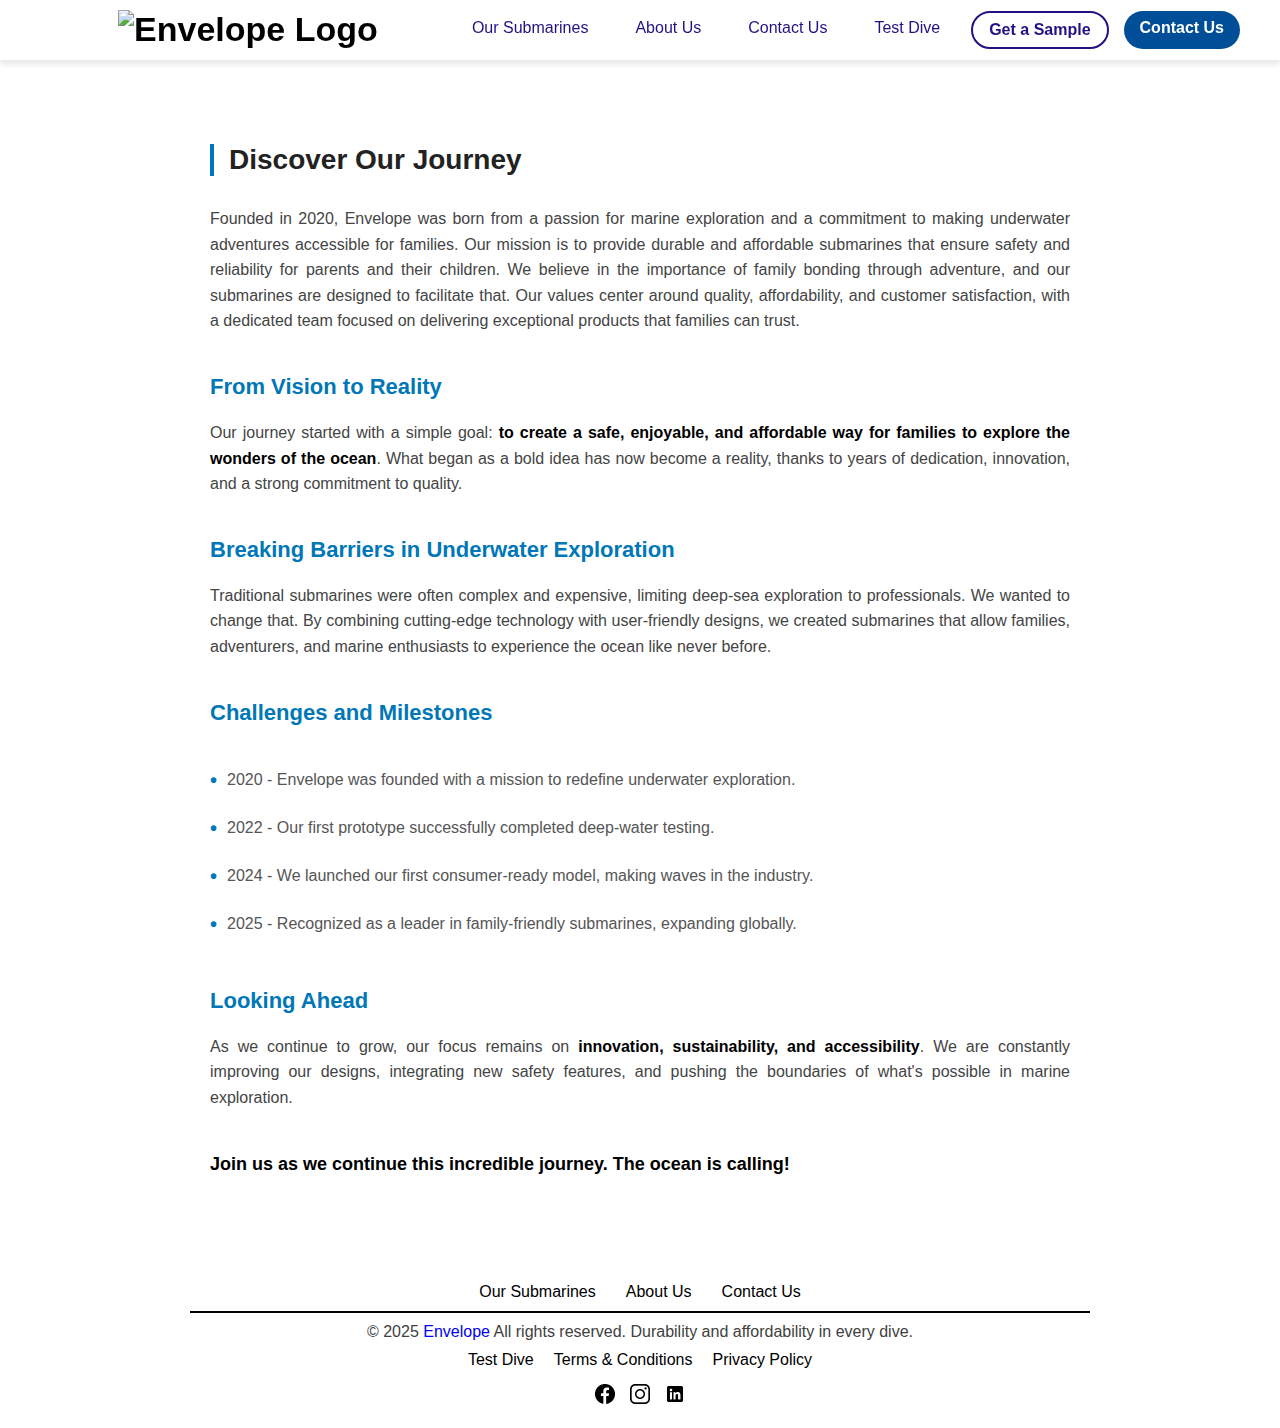
==== about.html @ 675a5bbb "Initial upload" ====
<!DOCTYPE html>
<html lang="en">
<head>
    <meta charset="UTF-8">
    <meta name="viewport" content="width=device-width, initial-scale=1.0">
    <title>About Us-Envelope Submarines</title>
    <link rel="stylesheet" href="styles.css">
</head>
<body>
    <header class="nav">
        <div class="logo-container">
            <a href="index.html" class="logo">
                <img src="02/logo_jSndwRTo.webp" alt="Envelope Logo" height="40">
            </a>
        </div>
        <nav class="menu">
            <a href="oursub.html">Our Submarines</a>
            <a href="about.html">About Us</a>
            <a href="contact.html">Contact Us</a>
            <a href="test.html">Test Dive</a>
            <a href="test.html" class="btn">Get a Sample</a>
            <a href="contact.html" class="btn btn-primary">Contact Us</a>
        </nav>
    </header>
<main>
    <section class="journey">
        <h2>Discover Our Journey</h2>
        <p>
            Founded in 2020, Envelope was born from a passion for marine exploration and a commitment to making underwater adventures accessible for families. 
            Our mission is to provide durable and affordable submarines that ensure safety and reliability for parents and their children. 
            We believe in the importance of family bonding through adventure, and our submarines are designed to facilitate that. 
            Our values center around quality, affordability, and customer satisfaction, with a dedicated team focused on delivering exceptional products that families can trust.
        </p>
    
        <h3>From Vision to Reality</h3>
        <p>
            Our journey started with a simple goal: <strong>to create a safe, enjoyable, and affordable way for families to explore the wonders of the ocean</strong>. 
            What began as a bold idea has now become a reality, thanks to years of dedication, innovation, and a strong commitment to quality.
        </p>
    
        <h3>Breaking Barriers in Underwater Exploration</h3>
        <p>
            Traditional submarines were often complex and expensive, limiting deep-sea exploration to professionals. 
            We wanted to change that. By combining cutting-edge technology with user-friendly designs, we created submarines 
            that allow families, adventurers, and marine enthusiasts to experience the ocean like never before.
        </p>
    
        <h3>Challenges and Milestones</h3>
        <ul>
            <li>2020 - Envelope was founded with a mission to redefine underwater exploration.</li>
            <li>2022 - Our first prototype successfully completed deep-water testing.</li>
            <li>2024 - We launched our first consumer-ready model, making waves in the industry.</li>
            <li>2025 - Recognized as a leader in family-friendly submarines, expanding globally.</li>
        </ul>
    
        <h3>Looking Ahead</h3>
        <p>
            As we continue to grow, our focus remains on <strong>innovation, sustainability, and accessibility</strong>. 
            We are constantly improving our designs, integrating new safety features, and pushing the boundaries of what's possible in marine exploration.
        </p>
    
        <p class="cta"><strong>Join us as we continue this incredible journey. The ocean is calling!</strong></p>
    </section>
    
</main>
<footer>
    <div class="footer-container">
        <div class="footer-links">
            <a class="footer-link" href="oursub.html">Our Submarines</a>
            <a class="footer-link" href="about.html">About Us</a>
            <a class="footer-link" href="contact.html">Contact Us</a>
        </div>
        <hr>
        <div class="footer-bottom">
            <p>© 2025 <a href="index.html" style="text-decoration: none;">Envelope</a> All rights reserved. Durability and affordability in every dive.</p>
            <div class="footer-bottom-links">
                <a class="bottom-links" href="test.html">Test Dive</a>
                <a class="bottom-links" href="tc.html">Terms & Conditions</a>
                <a class="bottom-links" href="privacy.html">Privacy Policy</a>
            </div>
        </div>
        <div class="social-icons">
            <a class="icon"  href="#"><img src="fb.png" alt="Facebook"></a>
            <a class="icon" href="#"><img src="insta.png" alt="Instagram"></a>
            <a class="icon" href="#"><img src="linkedin.png" alt="LinkedIn"></a>
        </div>
    </div>
</footer>

</body>
</html>
---- styles.css ----
/* Global Styles */
* {
    margin: 0;
    padding: 0;
    box-sizing: border-box;
    font-family: Arial, sans-serif;
}

/* Body */
body {
    background-color: #fff;
    color: #404040;
    height: 100%;
}

/* Navigation */
.nav {
    display: flex;
    justify-content: space-between;
    align-items: center;
    padding: 10px 40px;
    background-color: #ffffff;
    color: #28377d;
    position: sticky;
    top: 0;
    width: 100%;
    box-shadow: 0px 4px 6px rgba(0, 0, 0, 0.1);
}

.logo-container {
    flex: 1;
    text-align: center;
}

.logo {
    font-size: 34px;
    font-weight: bold;
    text-decoration: none;
    color: #000000;
    display: inline-flex;
    align-items: center;
    gap: 10px;
}


.logo img {
    height: 40px;
    margin:0 auto
}

.logo img:hover {
    transform: scale(1.1);
    transition: 0.4s ease-in-out;
}

.menu {
    display: flex;
    gap: 15px;
}

.menu a {
    display: block;
    padding: 10px;
    text-decoration: none;
    font-size: 16px;
    font-weight: 500;
    color: #211284;
    padding: 8px 16px;
    border-radius: 45px;
    transition: all 0.3s ease;
}

.menu a:hover {
    color: #ffffff;
    background-color: rgb(0, 78, 151);
    transform: translateY(-2px);
}

.menu .btn {
    border: 2px solid #211284;
    padding: 8px 16px;
    border-radius: 45px;
    font-weight: bold;
}

.menu .btn:hover {
    background-color: #211284;
    color: white;
    transform: scale(1.05);
}

.menu .btn-primary {
    background-color: rgb(0, 78, 151);
    color: #ffffff;
    border: none;
}

.menu .btn-primary:hover {
    background-color: rgb(0, 50, 100);
}

.nav-container {
    display: flex;
    width: 100%;
    justify-content: space-between;
    align-items: center;
}

/* Responsive Design */
@media (max-width: 768px) {
    .menu {
        display: none;
        flex-direction: column;
        position: absolute;
        top: 60px;
        left: 0;
        width: 100%;
        background: white;
        text-align: center;
        padding: 10px 0;
        z-index: 1000;
    }
}

/* submarine-section */
.submarine-section {
    display: flex;
    align-items: center;
    justify-content: space-between;
    max-width: 1100px;
    margin: 50px auto;
    gap: 40px;
}

.image-container img {
    width: 100%;
    max-width: 500px;
    border-radius: 10px;
}

.image-container img:hover {
    transform: scale(1.1);
    transition: 0.5s ease-in-out;
}

.text-container {
    flex: 1;
}

.text-container h2 {
    font-size: 28px;
    font-weight: bold;
    margin-bottom: 15px;
}

.text-container:hover {
    transform: scale(1.1);
    transition: 0.7s ease-in-out;
}

.highlight {
    color: #004080;
}

.text-container p {
    font-size: 16px;
    line-height: 1.6;
    color: #333;
    margin-bottom: 20px;
}

.buttons {
    display: flex;
    gap: 10px;
}

.primary-btn {
    background-color: #001F3F;
    color: white;
    border: none;
    padding: 10px 16px;
    font-size: 16px;
    border-radius: 5px;
    cursor: pointer;
}

.primary-btn:hover {
    opacity: 0.7;
    transform: translateY(-2px);
}

.secondary-btn {
    background: white;
    color: #001F3F;
    border: 2px solid #001F3F;
    padding: 10px 16px;
    font-size: 16px;
    border-radius: 5px;
    cursor: pointer;
}

.secondary-btn:hover {
    background-color: #001F3F;
    color: white;
    transform: translateY(-2px);
}

button.primary:hover,
button.secondary:hover {
    transform: translateY(-3px);
}

/* commitment */
.commitment {
    display: flex;
    align-items: center;
    justify-content: space-between;
    max-width: 1100px;
    margin: 50px auto;
    gap: 40px;
}

.commitment-content {
    flex: 1;
    
}

.commitment-content:hover {
    transform: scale(1.05);
    transition: 0.3s ease-in-out;
}

.commitment-content h2 {
    font-size: 28px;
    font-weight: bold;
    margin-bottom: 15px;
}

.commitment-content p {
    font-size: 18px;
    line-height: 1.6;
    color: #333;
    margin-bottom: 20px;
}

.commitment-image {
    width: 100%;
    max-width: 500px;
    border-radius: 10px;
}

.commitment-image img {
    width: 100%;
    border-radius: 10px;
}

.commitment-image img:hover {
    transform: scale(1.05);
    transition: 0.5s ease-in-out;
}

/* main container */
.conmain {
    align-items: center;
    justify-content: space-between;
    max-width: 1100px;
    margin: 50px auto;
    border-radius: 10px;
    gap: 40px;
    width: 100%;
    display: flex;
    align-items: center;
    justify-content: center;
    gap: 60px;
    padding: 40px;
    background-color: black;

    border-top: 2px solid #ccc;
    border-bottom: 2px solid #ccc;
    overflow: hidden;
}

.conmain:hover {
    background-color: #333;
}

.contact {
    background-color: #fff;
    border-radius: 10px;
    padding: 100px;
    border: 1px solid #ccc;
    flex: 1;
    max-width: 50%;
    min-width: 500px;
    transition: transform 0.3s ease-in-out;
}

.contact:hover {
    box-shadow: 0 0 10px rgba(0, 0, 0, 0.1);
    transform: scale(1.05);
    transition: 0.5s ease-in-out;
}

.contact h1 {
    font-size: 28px;
    font-weight: bold;
    margin-bottom: 15px;
}

.contact p {
    font-size: 18px;
    margin-bottom: 15px;
}

.contact ul {
    list-style: none;
    padding: 0;
    font-size: 18px;
}

.contact li {
    margin-bottom: 10px;
}

.hero-image {
    flex: 1;
    max-width: 50%;
    min-width: 500px;
}

.hero-image img {
    width: 100%;
    border-radius: 10px;
    transition: transform 0.3s ease-in-out;
}

.hero-image img:hover {
    transform: scale(1.05);
    transition: 0.3s ease-in-out;
}

/* Responsive Design */
@media (max-width: 1100px) {
    .conmain {
        flex-direction: column;
        text-align: center;
        padding: 20px;
        gap: 30px;
    }

    .contact,
    .hero-image {
        max-width: 100%;
        min-width: auto;
    }
}


/* Full-width black container */
.thril {
    width: 100%;
    background-color: black;
    padding: 50px 0;
    display: flex;
    flex-direction: column;
    align-items: center;
    gap: 50px;
}

.thril:hover {
    background-color: #333;
    transition: 0.9s ease-in-out;
}

.content {
    width: 80%;
    max-width: 1200px;
    display: flex;
    align-items: center;
    justify-content: space-between;
    gap: 40px;
    padding: 30px;
    background-color: #fff;
    border-radius: 10px;
    border: 1px solid #ccc;
}

.content:hover {
    transform: scale(1.07);
    transition: 0.7s ease-in-out;
}

.text {
    flex: 1;
    max-width: 500px;
}

.text h2 {
    font-size: 2rem;
    font-weight: bold;
    margin-bottom: 15px;
}

.text p {
    font-size: 1.2rem;
    line-height: 1.6;
}

.image {
    flex: 1;
}

.image img {
    width: 100%;
    border-radius: 10px;
}

@media (max-width: 900px) {
    .content {
        flex-direction: column !important;
        text-align: center;
        gap: 20px;
    }
}

/* Buttons */
button.primary {
    background-color: #2a3ab3;
    color: white;
    padding: 10px;
    border: none;
    border-radius: 5px;
    cursor: pointer;
}

button.primary:hover {
    background-color: #5a0db0;
}

/* Testimonials */
.testimonials {
    text-align: center;
    padding: 50px 20px;
    background-color: #ffffff;
}

.testimonial:hover {
    transform: scale(1.08);
    transition: 0.5s ease-in-out;
    box-shadow: 0px 6px 12px rgba(0, 0, 0, 0.2);
}

.testimonials h2 {
    font-size: 2rem;
    margin-bottom: 10px;
}

.subheading {
    font-size: 1.2rem;
    color: #666;
    margin-bottom: 30px;
}

.testimonial-grid {
    display: flex;
    justify-content: center;
    gap: 30px;
    max-width: 1100px;
    margin: 0 auto;
}

.testimonial {
    background: #dfd3d3;
    padding: 20px;
    border-radius: 10px;
    box-shadow: 0px 4px 10px rgba(0, 0, 0, 0.1);
    text-align: center;
    width: 300px;
}

.testimonial-logo {
    width: 100px;
    height: auto;
    margin-bottom: 15px;
}

.testimonial-text {
    font-size: 1rem;
    color: #333;
    margin-bottom: 15px;
}

.testimonial-profile {
    width: 80px;
    height: 80px;
    border-radius: 50%;
    margin-bottom: 10px;
}

.testimonial-name {
    font-size: 1.1rem;
    font-weight: bold;
}

.testimonial-role {
    font-size: 0.9rem;
    color: #777;
}

@media (max-width: 768px) {
    .testimonial-grid {
        flex-direction: column;
    }

    .testimonial {
        width: 90%;
        margin: auto;
    }
}

/* Services */
.services {
    font-family: Arial, sans-serif;
    display: grid;
    margin: 0;
    padding: 0;
    background-color: #f4f4f4;
    color: #333;
    text-align: center;
    grid-template-columns: repeat(4, 1fr);
    gap: 20px;
    padding: 50px;
    max-width: 1200px;
    margin: auto;
}

.service {
    background: #ffffff;
    padding: 20px;
    border-radius: 10px;
    box-shadow: 0 4px 10px rgba(0, 0, 0, 0.1);
}

.service:hover {
    transform: translateY(-5px);
    box-shadow: 0 6px 12px rgba(0, 0, 0, 0.2);
    transform: scale(1.09);
    transition: 0.5s ease-in-out;
}

.service img {
    width: 100%;
    border-radius: 10px;
}

.service h3 {
    font-size: 1.2rem;
    margin-top: 15px;
}

.service p {
    font-size: 1rem;
    color: #666;
}

/* Test Drive Section */
.test-drive {
    position: relative;
    width: 100%;
    height: 400px;
    display: flex;
    align-items: center;
    justify-content: center;
    overflow: hidden;
  }
  .test-drive:hover {
    transform: scale(1.03);
    transition: 0.3s ease-in-out;
  }
  /* Background Image */
  .test-drive::before {
    content: "";
    position: absolute;
    top: 0;
    left: 0;
    width: 100%;
    height: 100%;
    background: url('02/tenweb_media_SIURYJJKK.webp') center/cover no-repeat;
    z-index: -1;
  }
  
  /* Blurred Overlay */
  .test-drive-overlay {
    position: absolute;
    top: 0;
    left: 0;
    width: 100%;
    height: 100%;
    background: rgba(0, 0, 0, 0.3); 
    z-index: 0;
  }
  .test-drive-overlay:hover {
        backdrop-filter: blur(6px); 
  }
  /* Content Box */
  .test-drive-content {
    position: relative;
    background: rgba(255, 255, 255, 0.1); 
    backdrop-filter: blur(10px);
    padding: 30px;
    border-radius: 10px;
    text-align: center;
    color: white;
    max-width: 500px;
    z-index: 1;
  }
  
  /* Text Styling */
  .test-drive-content h2 {
    margin-bottom: 10px;
    font-size: 24px;
  }
  
  .test-drive-content p {
    font-size: 16px;
    margin-bottom: 20px;
  }
  
 
/* Center content */
.test-drive-content {
    display: flex;
    flex-direction: column;
    align-items: center;
}

/* Button Styling */
.primary-btn {
    background-color: #007bff;
    color: white;
    border: none;
    padding: 12px 24px;
    font-size: 16px;
    border-radius: 5px;
    cursor: pointer;
    transition: 0.3s ease-in-out;
}

.primary-btn:hover {
    background-color: #0056b3;
}


/* Responsive Design */
@media (max-width: 768px) {
    .contain {
        flex-direction: column;
        text-align: center;
    }

    .text-block {
        max-width: 100%;
    }
}

/* Responsive Design */
@media (max-width: 1024px) {
    .services {
        grid-template-columns: repeat(2, 1fr);
    }
}

@media (max-width: 768px) {
    .services {
        grid-template-columns: repeat(1, 1fr);
    }
}

/* Contact Section Styling */
.contact-section {
    display: flex;
    justify-content: center;
    color: #000000;
    gap: 40px;
    padding: 50px;
    max-width: 1200px;
    margin: auto;
    text-align: center;
}

.contact-section:hover {
    transform: scale(1.02);
    transition: 0.6s ease-in-out;
}

.contact-item {
    flex: 1;
    max-width: 300px;
}

.item:hover {
    transform: scale(1.05);
    transition: 0.2s ease-in-out;
}

.contact-item i {
    font-size: 40px;
    color: #000000;
    margin-bottom: 10px;
}

.contact-item i:hover {
    transform: scale(1.5);
    transition: 0.2s ease-in-out;
}

.contact-item h3 {
    font-size: 1.5rem;
    font-weight: bold;
}

.contact-item p {
    font-size: 1rem;
    color: #000000;
}

.contact-item a {
    color: #007bff;
    text-decoration: none;
    font-weight: bold;
}

.contact-item a:hover {
    text-decoration: underline;
    transition: 0.2s ease-in-out;
}

/* Responsive Design */
@media (max-width: 900px) {
    .contact-section {
        flex-direction: column;
        align-items: center;
    }

    .contact-item {
        max-width: 100%;
    }
}

/* Features Section */
.features {
    max-width: 900px;
    margin: 0 auto;
    display: flex;
    flex-direction: column;
    gap: 40px; 
}

.feature-list {
    display: flex;
    flex-direction: column;
    gap: 40px;
}

.feature {
    display: flex;
    align-items: center;
    justify-content: space-between;
    gap: 30px;
    text-align: left;
    max-width: 100%;
}
.feature img {
    width: 200px;
    height: auto;
    border-radius: 10px;
}
.feature img:hover {
    transform: scale(1.07);
    transition: 0.5s;
}
.feature h3 {
    color: #000000;
    font-size: 28px;
    font-weight: bold;
}
.feature h4 {
    font-size: 20px;
    font-weight: bold;
    color: black;
}
.feature p {
    font-size: 16px;
    line-height: 1.5;
    color: #666;
}
.feature li {
    text-align: left;
}
.feature-text {
    width: 50%;
}

.feature img {
    width: 50%;
    object-fit: cover;
}


/* Experience Section */
.experience {
    max-width: 1100px;
    margin: 50px auto;
    display: flex;
    align-items: center;
    gap: 40px;
}

.text-content {
    flex: 1;
}

.text-content h2 {
    font-size: 28px;
    font-weight: bold;
}

.signup-form {
    display: flex;
    margin: 15px 0;
}

.signup-form:hover {
    transform: scale(1.02);
    transition: 0.5s ease-in-out;
}

.signup-form input {
    padding: 10px;
    flex: 1;
    border: 1px solid #a3a2a2;
    border-radius: 5px;
}

.signup-form button {
    color: #002244;
    border: 2px solid #002244;
    padding: 10px 15px;
    cursor: pointer;
    border-radius: 5px;
    box-shadow: 0px 4px 8px rgba(0, 0, 0, 0.1);
}

.signup-form button:hover {
    background-color: #002244;
    color: white;
    transition: 0.5s ease-in-out;
}

.image-container {
    flex: 1;
}

.image-container img {
    width: 100%;
    max-width: 500px;
    border-radius: 10px;
    box-shadow: 0px 4px 8px rgba(0, 0, 0, 0.2);
}

/* Responsive Design */
@media (max-width: 768px) {

    .feature-list,
    .experience {
        flex-direction: column;
        text-align: center;
    }

    .signup-form {
        flex-direction: column;
        gap: 10px;
    }
}

/* About Us Section */
.journey {
    max-width: 900px;
    margin: 5% auto;
    padding: 20px;
    display: flex;
    flex-direction: column;
    align-items: flex-start;
    gap: 20px;
}

.journey h2 {
    font-size: 28px;
    font-weight: bold;
    color: #222;
    border-left: 4px solid #0077b6;
    padding-left: 15px;
    margin-bottom: 10px;
}

.journey h3 {
    font-size: 22px;
    font-weight: bold;
    color: #0077b6;
    margin-top: 20px;
}

.journey p {
    font-size: 16px;
    line-height: 1.6;
    color: #444;
    text-align: justify;
}

.journey p strong {
    color: #000;
}

.journey ul {
    list-style: none;
    padding: 0;
    margin-top: 10px;
}

.journey ul li {
    font-size: 16px;
    padding: 8px 0;
    color: #555;
    display: flex;
    align-items: center;
}

.journey ul li::before {
    content: "•";
    color: #0077b6;
    font-size: 20px;
    font-weight: bold;
    margin-right: 10px;
}

.journey .cta {
    font-size: 18px;
    font-weight: bold;
    color: #0077b6;
    text-align: center;
    margin-top: 20px;
}

.journey h2:hover, .journey h3:hover {
    transform: scale(1.05);
    transition: 0.3s ease-in-out;
}

.journey p:hover {
    color: #222;
    transition: 0.3s ease-in-out;
}
.cont {
    max-width: 900px;
    margin: 8% auto;
    text-align: center;
}

.contact h3 {
    text-transform: uppercase;
    color: #777;
    font-size: 14px;
    margin-bottom: 5px;
}

.contact h2 {
    font-size: 26px;
    font-weight: bold;
    margin-bottom: 10px;
}

.contact p {
    font-size: 16px;
    color: #555;
    margin-bottom: 30px;
}

/* Contact Info */
.contact-info {
    display: flex;
    justify-content: space-between;
    gap: 20px;
    margin-bottom: 40px;
}

.contact-item {
    flex: 1;
    text-align: center;
}

.contact-item i {
    font-size: 24px;
    color: #007BFF;
    margin-bottom: 10px;
}

.contact-item h4 {
    font-size: 18px;
    font-weight: bold;
    margin-bottom: 5px;
}

.contact-item p {
    font-size: 14px;
    color: #555;
}

/* Test */
.contain ul {
    list-style: none;
    padding: 0;
    font-size: 18px;
}

.contain li {
    margin-bottom: 10px;
}

/* Contact Form */
.contact-form {
    background: #ffffff;
    padding: 20px;
    border-radius: 10px;
    text-align: left;
}

.contact-form:hover {
    transform: scale(1.02);
    transition: 0.5s ease-in-out;
}

.contact-form h3 {
    text-align: center;
    margin-bottom: 20px;
}

.form-group {
    margin-bottom: 15px;
}

.form-group input,
.form-group textarea {
    width: 100%;
    padding: 10px;
    border: 1px solid #464545;
    border-radius: 5px;
    font-size: 14px;
}

button {
    width: 100%;
    background: #007BFF;
    color: #fff;
    padding: 10px;
    border: none;
    border-radius: 5px;
    cursor: pointer;
    font-size: 16px;
}

button:hover {
    background: #0056b3;
    transform: scale(1.02);
    transition: 0.5s ease-in-out;
}

/* Thank You Page */
.thankyou-container {
    text-align: center;
    padding: 50px;
    max-width: 600px;
    margin: 100px auto;
    background: #f8f8f8;
    border-radius: 10px;
    box-shadow: 0 0 10px rgba(0, 0, 0, 0.1);
}

.thankyou-container h1 {
    font-size: 28px;
    color: #007BFF;
    margin-bottom: 10px;
}

.thankyou-container p {
    font-size: 16px;
    color: #555;
    margin-bottom: 20px;
}

.back-home {
    display: inline-block;
    padding: 10px 20px;
    color: #fff;
    background: #5684b6;
    text-decoration: none;
    border-radius: 5px;
    font-size: 16px;
}

.back-home:hover {
    background: #28377d;
    transition: 0.5s ease-in-out;
}

/* Main Container */
.contain {
    max-width: 800px;
    margin: 2% auto;
    width: 100%;
}

.text-block {
    margin-bottom: 50px;
}

.contain h2 {
    text-align: center;
    font-size: 26px;
    font-weight: bold;
    margin-bottom: 10px;
}

.contain p {
    text-align: center;
    font-size: 16px;
    line-height: 1.5;
    margin-bottom: 20px;
}

/* Button Styling */
.button-contain {
    display: flex;
    justify-content: center;
    text-align: center;
    padding: 10px 20px;
    font-size: 16px;
    font-weight: bold;
    color: #fff;
    border: none;
    border-radius: 5px;
    transition: 0.3s ease;
}

.button-contain:hover {
    transform: scale(1.03);
    transition: 0.5s ease-in-out;
}
.privacy {
    max-width: 800px;
    background: white;
    padding: 20px;
    margin: 40px auto;
    border-radius: 8px;
    box-shadow: 0 4px 8px rgba(0, 0, 0, 0.1);
}

.privacy h1 {
    text-align: center;
    color: #001F3F;
}

.privacy h2 {
    color: #003366;
}

.privacy p, ul {
    font-size: 16px;
    line-height: 1.6;
}

.privacy ul {
    padding-left: 20px;
}
/* Footer */
footer {
    text-align: center;
    padding: 20px;
    font-family: Arial, sans-serif;
}

.footer-container {
    max-width: 1000px;
    margin: auto;
}

.footer-links {
    display: flex;
    justify-content: center;
    gap: 30px;
    margin-bottom: 10px;
}

.footer-link:hover {
    transform: scale(1.2);
    transition: 0.3s ease-in-out;
}

.footer-links a {
    text-decoration: none;
    color: black;
    font-weight: 500;
}

hr {
    width: 90%;
    margin: 10px auto;
    border: 0.5px solid black;
}

.footer-bottom {
    display: flex;
    flex-direction: column;
    align-items: center;
    gap: 10px;
    margin-top: 10px;
}

.footer-bottom-links {
    display: flex;
    gap: 20px;
}

.bottom-links:hover {
    transform: scale(1.2);
    transition: 0.3s ease-in-out;
}

.footer-bottom-links a {
    text-decoration: none;
    color: black;
    font-weight: 500;
}

.social-icons {
    display: flex;
    justify-content: center;
    gap: 15px;
    margin-top: 15px;
}

.social-icons img {
    width: 20px;
    height: 20px;
}

.icon:hover {
    transform: scale(1.2);
    transition: 0.25s ease-in-out;
}
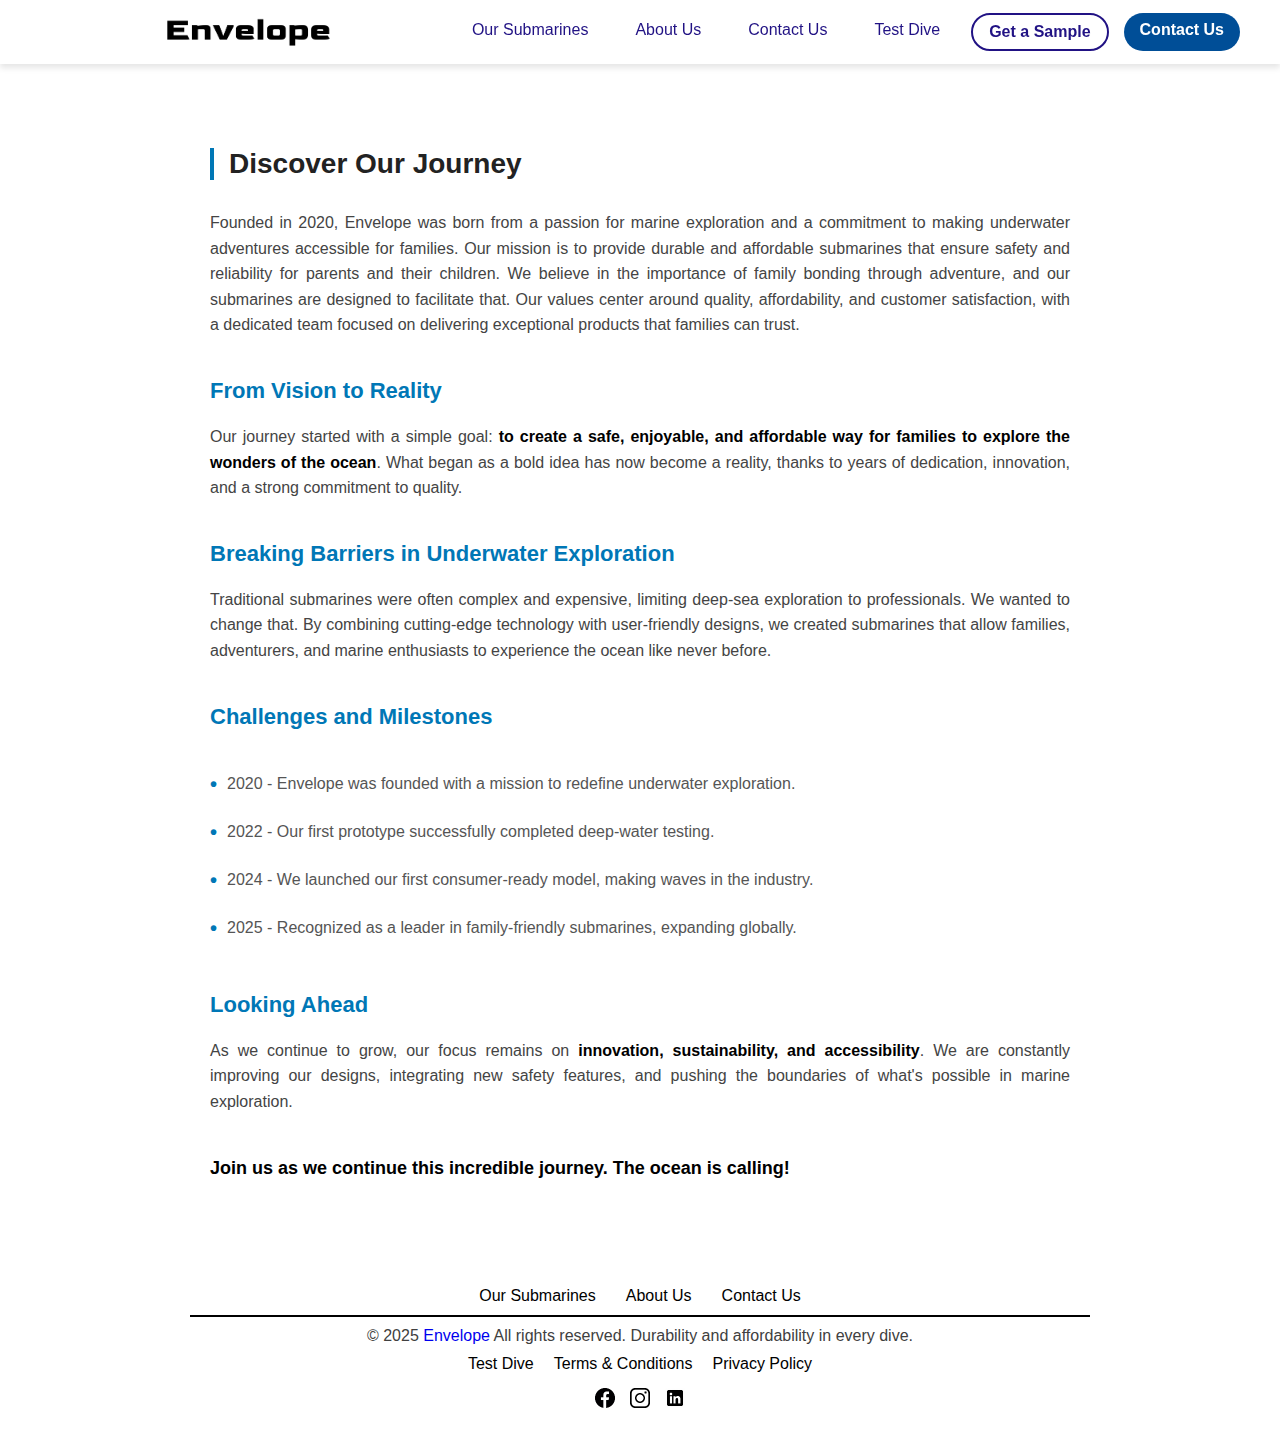
==== commit 0eb4880d: "Update about.html" ====
--- a/about.html
+++ b/about.html
@@ -10,7 +10,7 @@
     <header class="nav">
         <div class="logo-container">
             <a href="index.html" class="logo">
-                <img src="02/logo_jSndwRTo.webp" alt="Envelope Logo" height="40">
+                <img src="logo_jSndwRTo.webp" alt="Envelope Logo" height="40">
             </a>
         </div>
         <nav class="menu">
@@ -88,4 +88,4 @@
 </footer>
 
 </body>
-</html>+</html>
